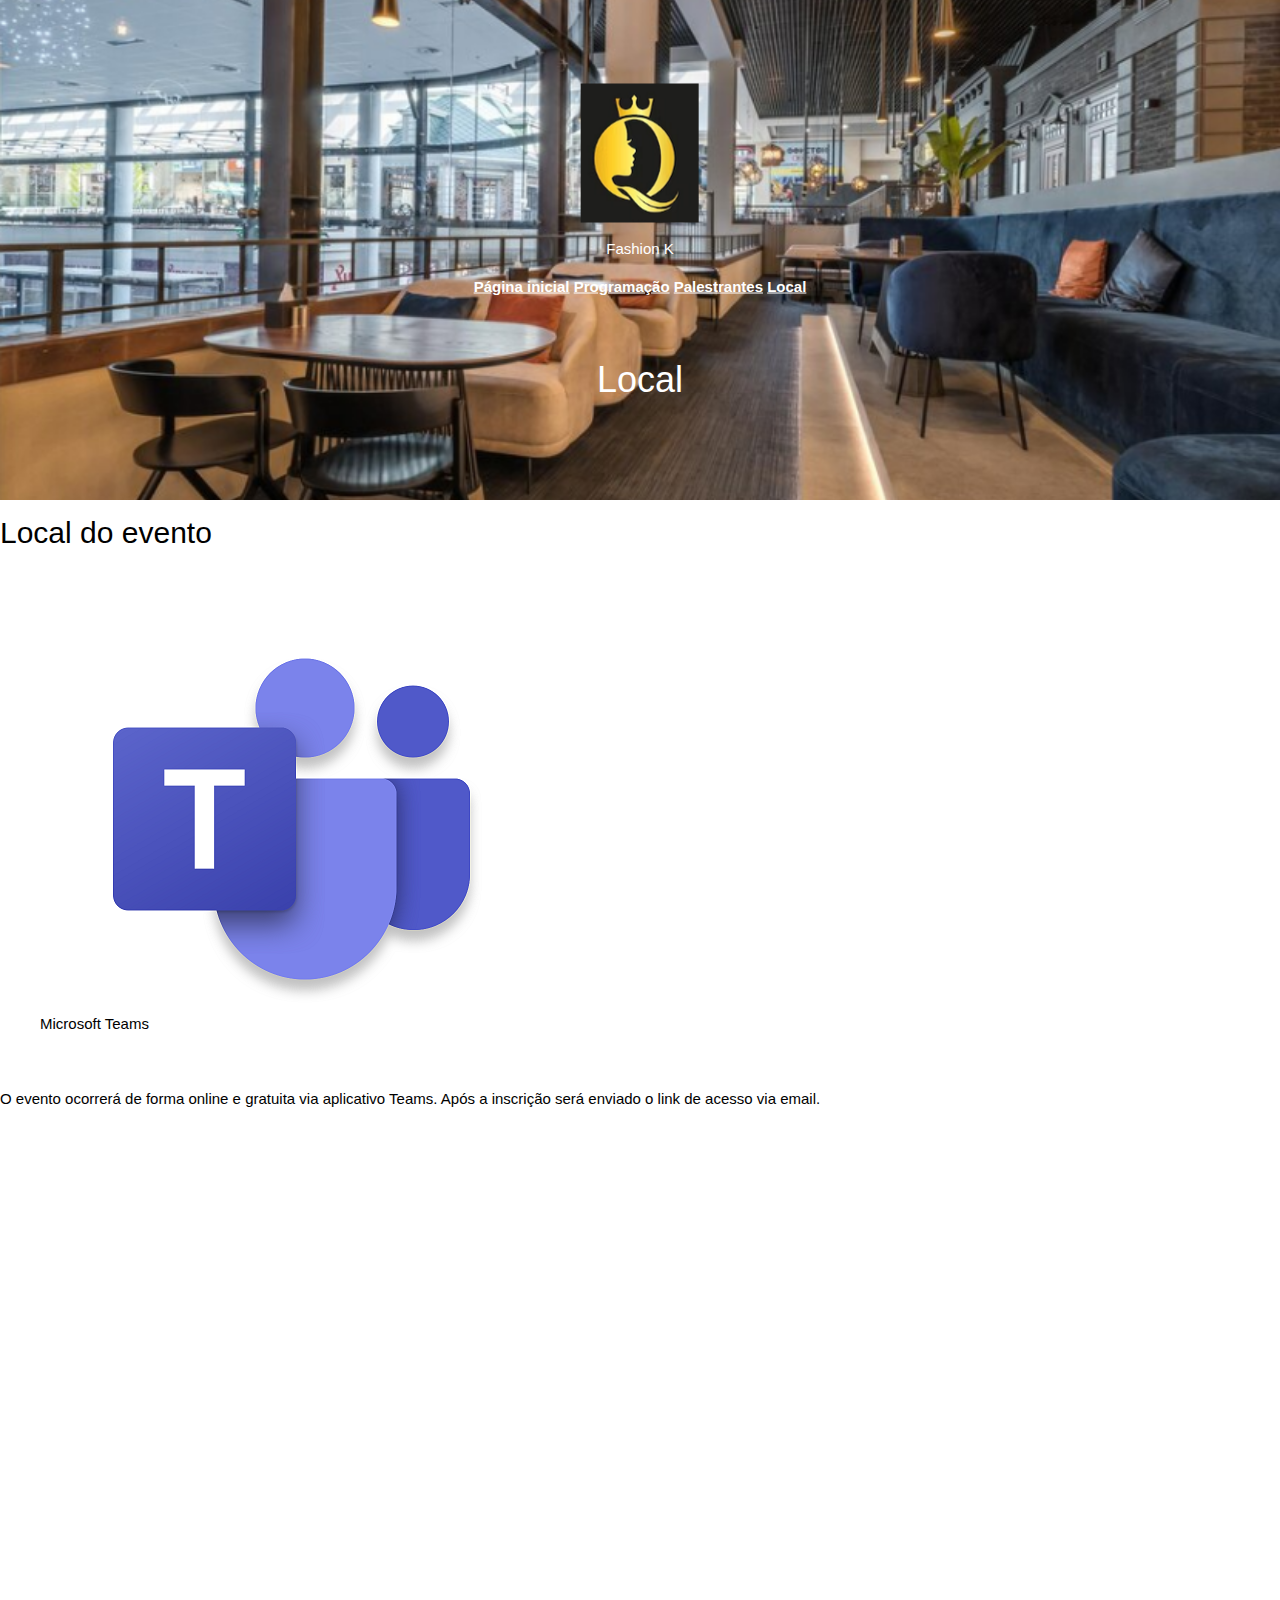
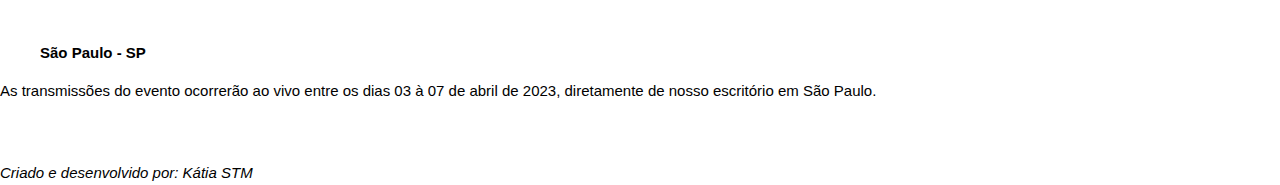
==== local.html @ 17976a49 "Estrutura HTML da landpage" ====
<!DOCTYPE html>
<html lang="en">
<head>
    <meta charset="UTF-8">
    <meta http-equiv="X-UA-Compatible" content="IE=edge">
    <meta name="viewport" content="width=device-width, initial-scale=1.0">
    <link rel="shortcut icon" href="images/logo.ico" type="image/x-icon">
    <link rel="stylesheet" href="https://www.w3schools.com/w3css/4/w3.css">
    <style>
        body {
          margin: 0;
          font-family: Arial, Helvetica, sans-serif;
        }
        
        .hero-image {
          background: url(images/img15.png) no-repeat center; 
          background-size: cover;
          height: 500px;
          position: relative;
        }
        
        .hero-text {
          text-align: center;
          position: absolute;
          top: 50%;
          left: 50%;
          transform: translate(-50%, -50%);
          color: white;
        }
    </style>
    <title>Fashion K - Local</title>
</head>
<body>
    <div class="hero-image">
        <div class="hero-text">
    <header>
        <div class="fixed-logo">
          <img src="images/logo.ico" alt="Logo do evento" />
          <p>Fashion K</p>
        </div>
    
    <nav>
        <strong>
            <a target ="_self" href="index.html" rel="next">Página inicial</a>
            <a href="programacao.html" target="_self" rel="next">Programação</a>
            <a href="palestrantes.html" target="_self" rel="next">Palestrantes</a>
            <a href="local.html" target="_self" rel="next">Local</a>
        </strong>
        
    </nav>
<br><br> 

<h1>Local</h1>
</div>
</div>
<h2>Local do evento</h2>

<br><br>
<figure>
    <img src="images/img11.png" alt="logo Microsoft Teams" />
    <figcaption>Microsoft Teams</figcaption>
</figure>
<br>
<p>O evento ocorrerá de forma online e gratuita via aplicativo Teams. Após a inscrição será enviado o link de acesso via email.</p>
<br><br>

<figure>
    <iframe src="https://www.google.com/maps/embed?pb=!1m18!1m12!1m3!1d467692.04873709776!2d-46.875488519092684!3d-23.6815314859212!2m3!1f0!2f0!3f0!3m2!1i1024!2i768!4f13.1!3m3!1m2!1s0x94ce448183a461d1%3A0x9ba94b08ff335bae!2zU8OjbyBQYXVsbywgU1A!5e0!3m2!1spt-BR!2sbr!4v1680989797545!5m2!1spt-BR!2sbr" width="600" height="450" style="border:0;" allowfullscreen="" loading="lazy" referrerpolicy="no-referrer-when-downgrade"></iframe>

    <figcaption><strong>São Paulo - SP</strong></figcaption>
</figure>
<p>As transmissões do evento ocorrerão ao vivo entre os dias 03 à 07 de abril de 2023, diretamente de nosso escritório em São Paulo.</p>
<br><br>
<footer><em>Criado e desenvolvido por: Kátia STM</em></footer>
</body>
</html>
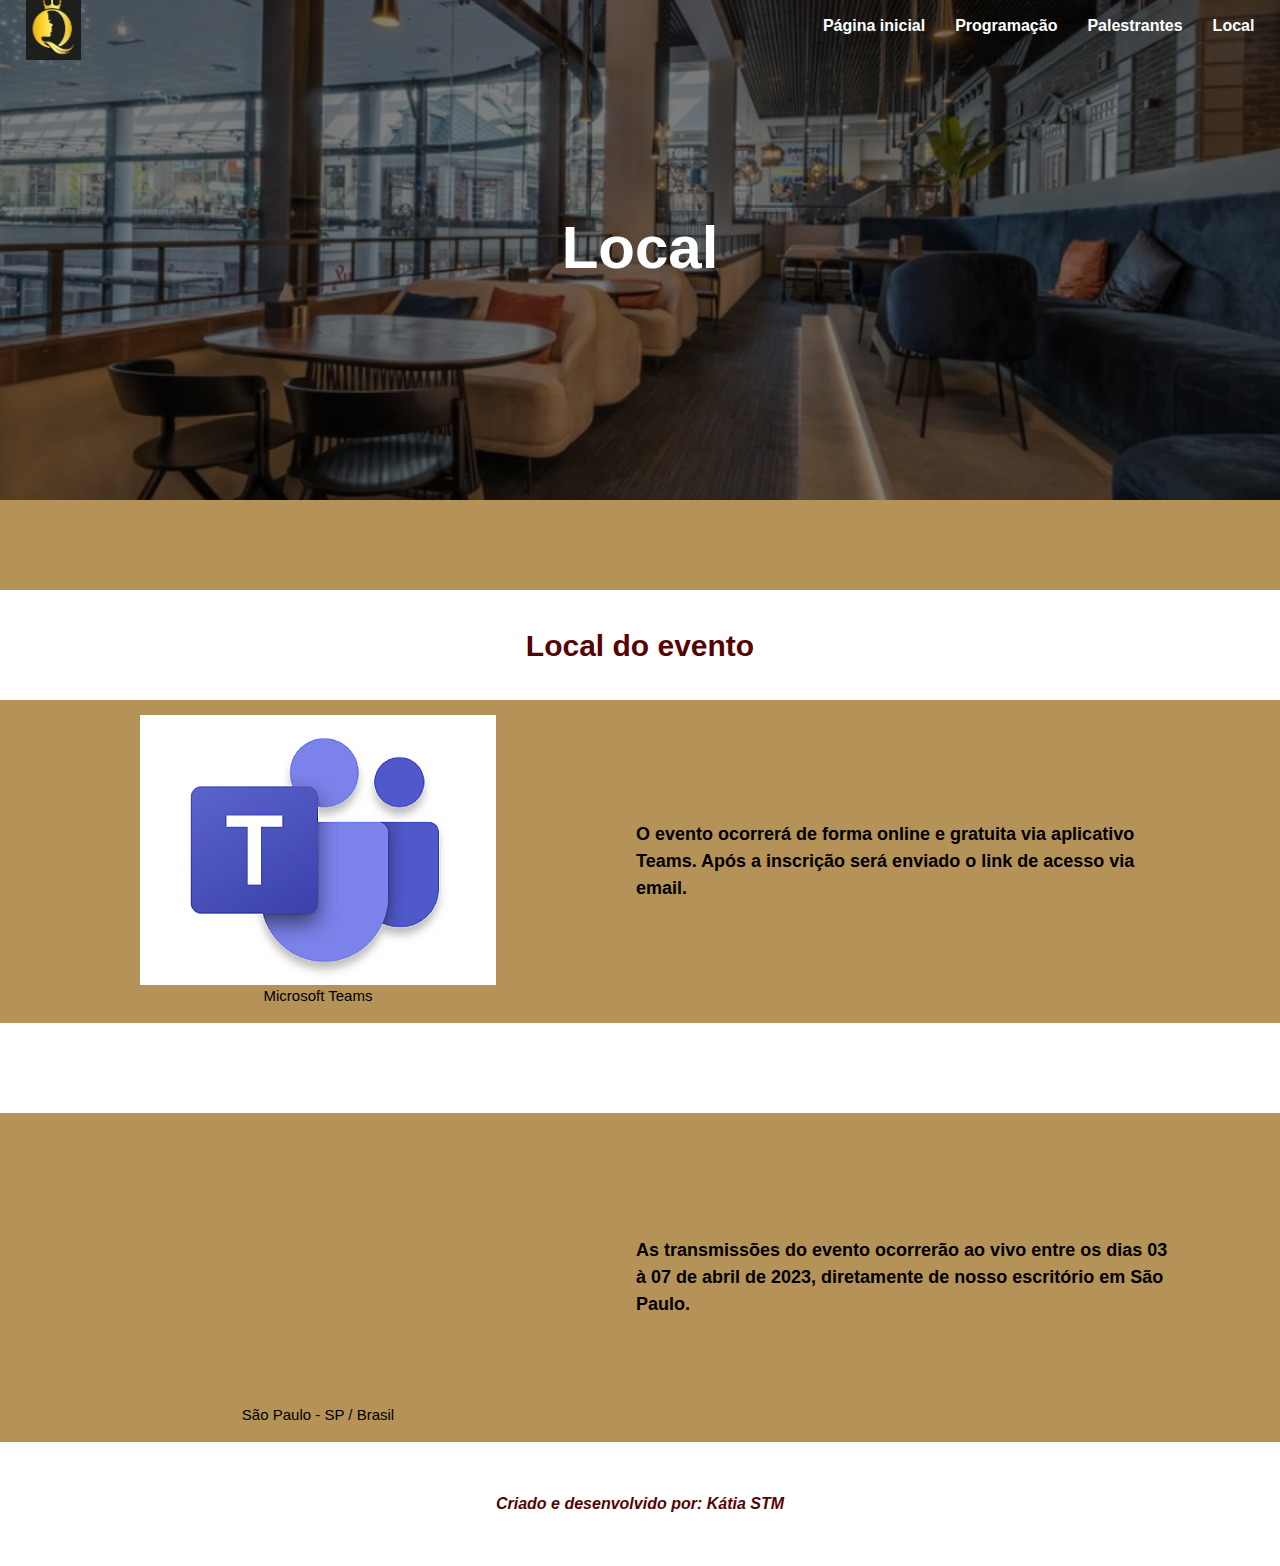
==== commit 3456df9f: "Estrutura HTML e CSS criada" ====
--- a/local.html
+++ b/local.html
@@ -6,71 +6,60 @@
     <meta name="viewport" content="width=device-width, initial-scale=1.0">
     <link rel="shortcut icon" href="images/logo.ico" type="image/x-icon">
     <link rel="stylesheet" href="https://www.w3schools.com/w3css/4/w3.css">
-    <style>
-        body {
-          margin: 0;
-          font-family: Arial, Helvetica, sans-serif;
-        }
-        
-        .hero-image {
-          background: url(images/img15.png) no-repeat center; 
-          background-size: cover;
-          height: 500px;
-          position: relative;
-        }
-        
-        .hero-text {
-          text-align: center;
-          position: absolute;
-          top: 50%;
-          left: 50%;
-          transform: translate(-50%, -50%);
-          color: white;
-        }
-    </style>
+    <link rel="stylesheet" href="local.css">
     <title>Fashion K - Local</title>
 </head>
 <body>
-    <div class="hero-image">
-        <div class="hero-text">
-    <header>
-        <div class="fixed-logo">
-          <img src="images/logo.ico" alt="Logo do evento" />
-          <p>Fashion K</p>
-        </div>
-    
-    <nav>
-        <strong>
+<!-- Capa -->
+    <div class="capa" id="capa">
+        <div class="menu" id="menu">
+          <div class="logo">
+            <img src="images/logo.png" class="logo" alt="Logo do evento" /> 
+          </div>
+          <div class="navegador">
             <a target ="_self" href="index.html" rel="next">Página inicial</a>
             <a href="programacao.html" target="_self" rel="next">Programação</a>
             <a href="palestrantes.html" target="_self" rel="next">Palestrantes</a>
             <a href="local.html" target="_self" rel="next">Local</a>
-        </strong>
-        
-    </nav>
-<br><br> 
+          </div>
+        </div>
+        <div class="texto">
+          <div class="texto1">Local</div>
+          <h1 class="traco"></h1>
+        </div>
+      </div>
+      <div class="espaco">
+        <br><br><br><br>
+      </div>
+<br>
+<div class="local">
+    <h1 class="locEvento">Local do evento</h1>
+</div>
+<br>
+<div class="sessao">
+    <div class="section">
+        <figure>
+            <img src="images/teams.png" alt="logo Microsoft Teams" />
+            <figcaption class="descricao">Microsoft Teams</figcaption>
+        </figure>
+        <div>
+          <h5><strong>O evento ocorrerá de forma online e gratuita via aplicativo Teams. Após a inscrição será enviado o link de acesso via email.</strong> </h5>
+        </div>
+    </div>
+</div>
+<br><br><br><br>
+<div class="sessao">
+    <div class="section">
+        <figure>
+            <iframe src="https://www.google.com/maps/embed?pb=!1m18!1m12!1m3!1d467692.04873709776!2d-46.875488519092684!3d-23.6815314859212!2m3!1f0!2f0!3f0!3m2!1i1024!2i768!4f13.1!3m3!1m2!1s0x94ce448183a461d1%3A0x9ba94b08ff335bae!2zU8OjbyBQYXVsbywgU1A!5e0!3m2!1spt-BR!2sbr!4v1680989797545!5m2!1spt-BR!2sbr" width="356" height="270" style="border:0;" allowfullscreen="" loading="lazy" referrerpolicy="no-referrer-when-downgrade"></iframe>
+            <figcaption class="descricao">São Paulo - SP / Brasil</figcaption>
+        </figure>
+        <div>
+          <h5><strong>As transmissões do evento ocorrerão ao vivo entre os dias 03 à 07 de abril de 2023, diretamente de nosso escritório em São Paulo.</strong> </h5>
+        </div>
+    </div>
+</div>
 
-<h1>Local</h1>
-</div>
-</div>
-<h2>Local do evento</h2>
-
-<br><br>
-<figure>
-    <img src="images/img11.png" alt="logo Microsoft Teams" />
-    <figcaption>Microsoft Teams</figcaption>
-</figure>
-<br>
-<p>O evento ocorrerá de forma online e gratuita via aplicativo Teams. Após a inscrição será enviado o link de acesso via email.</p>
-<br><br>
-
-<figure>
-    <iframe src="https://www.google.com/maps/embed?pb=!1m18!1m12!1m3!1d467692.04873709776!2d-46.875488519092684!3d-23.6815314859212!2m3!1f0!2f0!3f0!3m2!1i1024!2i768!4f13.1!3m3!1m2!1s0x94ce448183a461d1%3A0x9ba94b08ff335bae!2zU8OjbyBQYXVsbywgU1A!5e0!3m2!1spt-BR!2sbr!4v1680989797545!5m2!1spt-BR!2sbr" width="600" height="450" style="border:0;" allowfullscreen="" loading="lazy" referrerpolicy="no-referrer-when-downgrade"></iframe>
-
-    <figcaption><strong>São Paulo - SP</strong></figcaption>
-</figure>
-<p>As transmissões do evento ocorrerão ao vivo entre os dias 03 à 07 de abril de 2023, diretamente de nosso escritório em São Paulo.</p>
-<br><br>
-<footer><em>Criado e desenvolvido por: Kátia STM</em></footer>
+<footer><strong> Criado e desenvolvido por: Kátia STM</strong></footer>
 </body>
 </html>--- a/local.css
+++ b/local.css
@@ -0,0 +1,111 @@
+body {
+    margin: 0;
+    padding: 0;
+    font-family: Arial, Helvetica, sans-serif;
+}
+
+.capa{
+    background: url(images/img15.png) no-repeat center; 
+    background-size: cover;
+    height: 500px;
+    position: relative;
+    background-image: linear-gradient(rgba(0, 0, 0, 0.5),
+    rgba(0, 0, 0, 0.5)), url("images/img15.png")
+}
+
+.menu{
+    height: 3.5em;
+    justify-content: space-between;
+    padding: 0 2%;
+}
+
+.logo {
+    width: 55px;
+    justify-content: space-between;
+    top: 5%;
+ }
+ 
+.navegador {
+    gap: 2em;
+ }
+ 
+.menu, .navegador { 
+    display: flex;
+    flex-direction: row;
+    align-items: center;
+}
+ 
+.navegador a{
+    text-decoration: none;
+    color: white;
+    transition: 1s;
+    font-weight: bold;
+    font-size: 16px;
+}
+
+.traco {
+    line-height: 0.0;
+    margin-left: 660px;
+    margin-right: 660px;
+    border-bottom-style: solid;
+    border-bottom-width: 8px;
+    border-color: rgba(181,147,88,1); 
+}
+
+.texto {
+    text-align: center;
+    padding-top: 10em;
+    height: 100vh;
+    transition: 1s;
+    top: 50%;
+    left: 50%;
+    color: white;
+    font-weight: bold; 
+}
+
+.texto1 {
+    font-size: 60px;
+    font-family: 'Franklin Gothic Medium', 'Arial Narrow', Arial, sans-serif;
+}
+
+.espaco {
+    background-color: rgba(181,147,88,1);
+}
+
+.locEvento {
+    text-align: center;
+    color: #560303;
+    font-weight: bold;
+    font-size: 30px;
+}
+
+.local {
+    text-align: center;
+    font-size: 15px;
+}
+
+.sessao {
+    background-color: rgba(181,147,88,1);
+}
+
+.section {
+    display: flex;
+    column-gap: 100px; 
+    margin-right: 100px;
+    margin-left: 100px;
+    align-items: center;
+}
+
+.descricao {
+    text-align: center;
+    font-size: 15px;
+}
+
+footer {
+    text-align: center;
+    margin-top: 50px;
+    margin-bottom: 50px;
+    color: #560303;
+    font-size: 16px;
+    font-style: italic;
+}